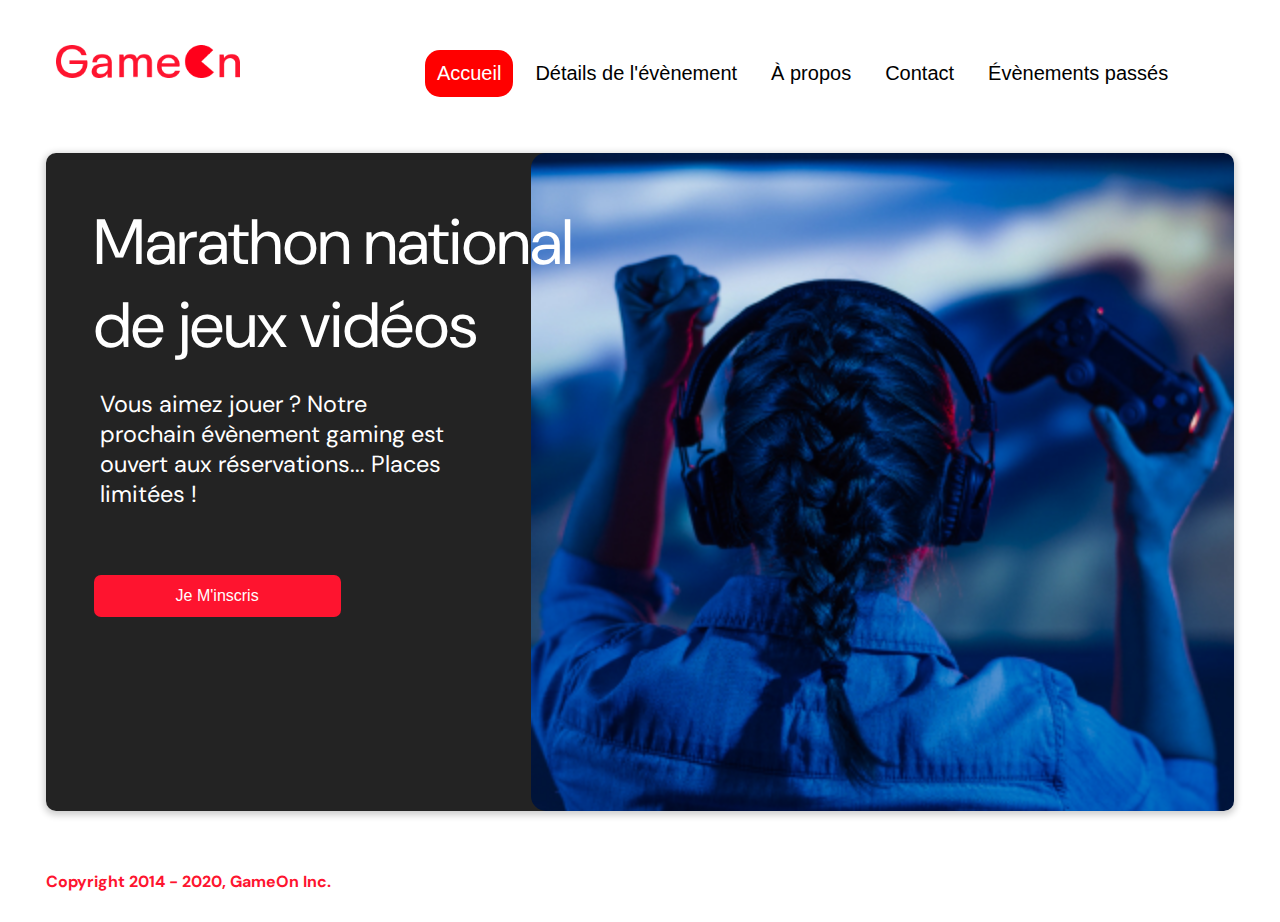
==== GameOn-website-FR/index.html @ 6a7ea379 "redisposition" ====
<!DOCTYPE html>
<html lang="FR-fr">
  <head>
    <meta charset="utf-8" />
    <title>GameOn - Réservation</title>
    <meta name="viewport" content="width=device-width,initial-scale=1" />
    <link rel="stylesheet" href="./css/style.css" />
    <link rel="stylesheet" href="./css/responsiv.css" />
    <link rel="stylesheet" href="https://cdnjs.cloudflare.com/ajax/libs/font-awesome/4.7.0/css/font-awesome.min.css">
    <link href="https://fonts.googleapis.com/css?family=DM+Sans" rel="stylesheet"/>
  </head>
  <body>
    <div id="bloc-page">
      <!-- header avec logo et menu de navigation responsiv (bouton menu pour les petites resolution)-->
      <div class="topnav" id="myTopnav">
        <div class="header-logo">
        <img alt="logo"  src="public/Logo.png"/>
      </div>
      <div class="main-navbar">
        <a href="#" class="active"><span>Accueil</span></a>
        <a href="#"><span>Détails de l'évènement</span></a>
        <a href="#"><span>À propos</span></a>
        <a href="#"><span>Contact</span></a>
        <a href="#"><span>Évènements passés</span></a>
        <a href="javascript:void(0);" class="icon" onclick="editNav()">
          <i class="fa fa-bars"></i>
        </a>
      </div>
    </div>
      <main>
        <div class="hero-section">
          <div class="hero-content">
            <h1 class="hero-headline">
              Marathon national<br>
              de jeux vidéos
            </h1>
            <p class="hero-text">
              Vous aimez jouer ? Notre prochain évènement gaming est ouvert
              aux réservations... Places limitées !
            </p>
            <button class="btn-signup modal-btn" onclick="modalDisplay('block')">
              je m'inscris
            </button>
          </div>
          <div class="hero-img">
            <img src="public/bg_img.jpg" alt="img" />
          </div>
          <button class="btn-signup modal-btn" onclick="modalDisplay('block')">
            Je m'inscris
          </button>
        </div>

        <div class="bground" id="modal">
          <div class="content">
            <span onclick="modalDisplay('none')" 
          class="close"></span>
            <div class="modal-body">
              <form
                name="reserve"
                action="index.html"
                method="get"
                class="registration-form"
              >
                <div
                  class="formData">
                  <label for="first">Prénom</label><br>
                  <input
                    class="text-control"
                    type="text"
                    id="first"
                    name="first"
                  /><br>
                  <span class="firstErrorMsg hidden">Veuillez entrer 2 caractères ou plus pour le champ du prénom</span>
                </div>
                <div
                  class="formData">
                  <label for="last">Nom</label><br>
                  <input
                    class="text-control"
                    type="text"
                    id="last"
                    name="last"
                  /><br>
                  <span class="hidden lastErrorMsg">Veuillez entrer 2 caractères ou plus pour le champ du nom</span>
                </div>
                <div
                  class="formData">
                  <label for="email">E-mail</label><br>
                  <input
                    class="text-control"
                    id="email"
                    name="email"
                  /><br>
                  <span class="hidden emailErrorMsg">Veuillez entrer un email valide</span>
                </div>
                <div
                  class="formData">
                  <label for="birthdate">Date de naissance</label><br>
                  <input
                    class="text-control"
                    type="date"
                    id="birthdate"
                    name="birthdate"
                  /><br>
                  <span class="hidden ageErrorMsg">Vous devez entrer votre date de naissance</span>
                </div>
                <div
                  class="formData">
                  <label for="quantity">À combien de tournois GameOn avez-vous déjà participé ?</label><br>
                  <input type="number" class="text-control" id="quantity" name="quantity" min="0" max="99">
                    <span class="hidden tournamentErrorMsg">Vous devez choisir une option.</span>
                </div>
                <label>Quelles villes ?</label>
                <div
                  class="formData" id="city-radios">
                  <input
                    class="checkbox-input"
                    type="radio"
                    id="location1"
                    name="location"
                    value="New York"
                  />
                  <label class="checkbox-label" for="location1">
                    <span class="checkbox-icon"></span>
                    New York</label
                  >
                  <input
                    class="checkbox-input"
                    type="radio"
                    id="location2"
                    name="location"
                    value="San Francisco"
                  />
                  <label class="checkbox-label" for="location2">
                    <span class="checkbox-icon"></span>
                    San Francisco</label
                  >
                  <input
                    class="checkbox-input"
                    type="radio"
                    id="location3"
                    name="location"
                    value="Seattle"
                  />
                  <label class="checkbox-label" for="location3">
                    <span class="checkbox-icon"></span>
                    Seattle</label
                  >
                  <input
                    class="checkbox-input"
                    type="radio"
                    id="location4"
                    name="location"
                    value="Chicago"
                  />
                  <label class="checkbox-label" for="location4">
                    <span class="checkbox-icon"></span>
                    Chicago</label
                  >
                  <input
                    class="checkbox-input"
                    type="radio"
                    id="location5"
                    name="location"
                    value="Boston"
                  />
                  <label class="checkbox-label" for="location5">
                    <span class="checkbox-icon"></span>
                    Boston</label
                  >
                  <input
                    class="checkbox-input"
                    type="radio"
                    id="location6"
                    name="location"
                    value="Portland"
                  />
                  <label class="checkbox-label" for="location6">
                    <span class="checkbox-icon"></span>
                    Portland</label
                  >
                  <span class="hidden tournamentCityErrorMsg">Vous devez choisir une option.</span>
                </div>


                <div
                  class="formData"
                  id="termsAndConditions">
                  <input
                    class="checkbox-input"
                    type="checkbox"
                    id="acceptConditions"
                  />
                  <label class="checkbox2-label" for="acceptConditions" >
                    <span class="checkbox-icon"></span>
                    J'ai lu et accepté les conditions d'utilisation.
                  </label>
                  <br>
                  <input class="checkbox-input" type="checkbox" id="checkbox2" />
                  <label class="checkbox2-label" for="checkbox2">
                    <span class="checkbox-icon"></span>
                    Je souhaite être prévenu des prochains évènements.
                  </label>
                  <br>
                  <span class="hidden termsCheckMsg">Vous devez accepté les conditions d'utilisation</span>
                </div>
                <input id="submit-button" class="btn-submit" type="submit" value="C'est parti" onclick="isFormValid()" />
              </form>
            </div>
          </div>
        </div>
      </main>
      <div class="bground-thank" id="thank">
        <div class="content-thank">
          <span class="close" id="closethanks" onclick="thankDisplay('none')"></span>
          <div class="thank-body">
            <p class="text-thank">Merci !<br/> Votre réservation a bien été reçue.</p>
          </div>
          <input type="submit" class="btn-submit button-thank" value="Fermer" onclick="thankDisplay('none')"/>
        </div>
      </div>
      <footer>
        <p class="copyrights">
          Copyright 2014 - 2020, GameOn Inc.
        </p>
      </footer>
      <script src="scripts/form.js"></script>
      <script src="scripts/responsiv.js"></script>
      <script src="scripts/notify-inscription.js"></script>
    </div>
  </body>
</html>
---- GameOn-website-FR/css/style.css ----
@charset "UTF-8";
:root {
  --font-default: "DM Sans", Arial, Helvetica, sans-serif;
  --font-slab: var(--font-default);
  --modal-duration: 0.8s;
}

* {
  box-sizing: border-box;
  margin: 0;
  padding: 0;
}

body {
  margin: auto;
  display: flex;
  flex-direction: column;
  background-image: url("background.png");
  font-family: var(--font-default);
  font-size: 18px;
  max-width: 1300px;
}

main {
  font-size: 130%;
  font-weight: bolder;
  color: black;
  padding-top: 0.5vw;
  padding-left: 2vw;
  padding-right: 2vw;
  margin: 1px 20px 15px;
  border-radius: 2rem;
  text-align: justify;
}

.modal-btn {
  background: #fe142f;
  border-radius: 1rem;
  color: #fff;
  cursor: pointer;
  display: flex;
  font-size: 1rem;
}

.modal-btn:hover {
  background: #3876ac;
}

.text-label {
  font-weight: normal;
  font-size: 16px;
}

.hero-section {
  border-radius: 10px;
  display: flex;
  grid-template-columns: repeat(12, 1fr);
  overflow: hidden;
  box-shadow: 0 2px 7px 2px rgba(0, 0, 0, 0.2);
  margin-bottom: 10px;
}

.hero-content {
  width: 40%;
  padding: 3rem 3rem;
  background: #232323;
  color: #fff;
  position: relative;
  text-align: left;
}

.hero-content::after {
  content: "";
  width: 50%;
  height: 100%;
  background: #232323;
  position: absolute;
  right: -80px;
  top: 0;
}

.hero-content > * {
  position: relative;
  z-index: 1;
}

.hero-headline {
  font-size: 4rem;
  font-weight: normal;
  white-space: nowrap;
}

.hero-text {
  font-weight: normal;
  margin-top: 1rem;
  grid-column: span 7;
}

.btn-signup {
  outline: none;
  text-transform: capitalize;
  font-size: 1.3rem;
  margin-top: 59px;
}

.hero-img img {
  position: relative;
  left: 10px;
  border-radius: 15px;
  display: flex;
  height: 100%;
  width: 200%;
  object-fit: cover;
  padding: 0;
}

.copyrights {
  color: #fe142f;
  padding: 0;
  font-size: 1rem;
  margin: 60px 0 30px;
  font-weight: bolder;
}

.hero-section > .btn-signup {
  display: none;
}

footer {
  padding-left: 2vw;
  padding-right: 2vw;
  margin: 0 20px;
}

p {
  margin-bottom: 0;
  padding: 0.5vw;
}

.formData span {
  color: red;
  font-size: 13px;
}

.hidden {
  display: none;
}

img {
  padding-right: 1rem;
}

.topnav {
  overflow: hidden;
  margin: 3.5%;
}

.header-logo {
  float: left;
  padding-left: 0.7rem;
}

.header-logo img {
  width: 200px;
}

.main-navbar {
  float: right;
  margin-right: 50px;
}

.topnav a {
  float: left;
  display: block;
  color: #000000;
  text-align: center;
  padding: 12px 12px;
  margin: 5px;
  text-decoration: none;
  font-size: 20px;
  font-family: Roboto, sans-serif;
}

.topnav a:hover {
  background-color: #ff0000;
  color: #ffffff;
  border-radius: 15px;
}

.topnav a.active {
  background-color: #ff0000;
  color: #ffffff;
  border-radius: 15px;
}

.topnav .icon {
  display: none;
}

.footer {
  margin: 20px;
  padding: 10px;
  font-family: var(--font-slab);
}

/* Modal form */
.button {
  background: #fe142f;
  margin-top: 0.5em;
  padding: 1em;
  color: #fff;
  border-radius: 15px;
  cursor: pointer;
  font-size: 16px;
}

.button:hover {
  background: #3876ac;
}

.smFont {
  font-size: 16px;
}

.bground {
  display: none;
  position: fixed;
  z-index: 1;
  left: 0;
  top: 0;
  height: 100%;
  width: 100%;
  overflow: auto;
  background-color: rgba(26, 39, 156, 0.4);
}

#thank {
display: none;
}

.bground-thank {
  display: none;
  position: fixed;
  z-index: 1;
  left: 0;
  top: 0;
  height: 100%;
  width: 100%;
  overflow: auto;
}

.content {
  margin: 5% auto;
  width: 100%;
  max-width: 500px;
  animation-name: modalopen;
  animation-duration: var(--modal-duration);
  background: #232323;
  border-radius: 10px;
  overflow: hidden;
  position: relative;
  color: #fff;
  padding-top: 10px;
}

.content-thank {
  margin: 5% auto;
  width: 100%;
  max-width: 500px;
  height: 740px;
  animation-name: thankopen;
  animation-duration: var(--thank-duration);
  background: #232323;
  border-radius: 10px;
  position: relative;
  padding-top: 10px;
}

.modal-body {
  padding: 15px 8%;
  margin: 15px auto;
}

label {
  font-family: var(--font-default);
  font-size: 15px;
  font-weight: normal;
  display: inline-block;
  margin-bottom: 9px;
}

input {
  padding: 8px;
  border: 0.8px solid #ccc;
  outline: none;
}

.text-control {
  margin: 0;
  padding: 8px;
  width: 100%;
  border-radius: 8px;
  font-size: 20px;
  height: 48px;
}

.formData[data-error]::after {
  content: attr(data-error);
  font-size: 0.2em;
  color: #e54858;
  display: block;
  margin-top: 7px;
  margin-bottom: 7px;
  text-align: right;
  line-height: 0.3;
  opacity: 0;
  transition: 0.3s;
}

.formData[data-error-visible="true"]::after {
  opacity: 1;
}

.formData[data-error-visible="true"] .text-control {
  border: 2px solid #e54858;
}

.checkbox-label,
.checkbox2-label {
  position: relative;
  margin-left: 36px;
  font-size: 12px;
  font-weight: normal;
}

.checkbox-label .checkbox-icon,
.checkbox2-label .checkbox-icon {
  display: block;
  width: 20px;
  height: 20px;
  border: 2px solid #279e7a;
  border-radius: 50%;
  text-indent: 29px;
  white-space: nowrap;
  position: absolute;
  left: -30px;
  top: -1px;
  transition: 0.3s;
}

.checkbox-label .checkbox-icon::after,
.checkbox2-label .checkbox-icon::after {
  content: "";
  width: 13px;
  height: 13px;
  background-color: #279e7a;
  border-radius: 50%;
  text-indent: 29px;
  white-space: nowrap;
  position: absolute;
  left: 50%;
  top: 50%;
  transform: translate(-50%, -50%);
  transition: 0.3s;
  opacity: 0;
}

.checkbox-input {
  display: none;
}

.checkbox-input:checked + .checkbox-label .checkbox-icon::after,
.checkbox-input:checked + .checkbox2-label .checkbox-icon::after {
  opacity: 1;
}

.checkbox-input:checked + .checkbox2-label .checkbox-icon {
  background: #279e7a;
}

.checkbox2-label .checkbox-icon {
  border-radius: 4px;
  border: 0;
  background: #c4c4c4;
}

.checkbox2-label .checkbox-icon::after {
  width: 7px;
  height: 4px;
  border-radius: 2px;
  background: transparent;
  border: 2px solid transparent;
  border-bottom-color: #fff;
  border-left-color: #fff;
  transform: rotate(-55deg);
  left: 21%;
  top: 19%;
}

.close {
  position: absolute;
  right: 25px;
  top: 20px;
  width: 32px;
  height: 32px;
  opacity: 1;
  cursor: pointer;
  transform: scale(0.7);
}

.close:before,
.close:after {
  position: absolute;
  left: 15px;
  content: " ";
  height: 33px;
  width: 3px;
  background-color: #fff;
}

.close:before {
  transform: rotate(45deg);
}

.close:after {
  transform: rotate(-45deg);
}

.btn-submit,
.btn-signup {
  background: #fe142f;
  border-radius: 7px;
  border: 0;
  color: #fff;
  cursor: pointer;
  display: block;
  font-size: 1rem;
  padding: 12px 82px;
}

.btn-submit {
  margin-top: 0.5rem;
  width: 100%;
}
.text-thank {

  text-align: center;
  color: white;
  position: relative;
  top: 300px;

}

.button-thank{
  width: 40%;
  position: relative;
  top: 80%;
  left: 30%;
  
}

/* custom select styles */
.custom-select {
  position: relative;
  font-family: Arial;
  font-size: 1.1rem;
  font-weight: normal;
}

.custom-select select {
  display: none;
}

.select-selected {
  background-color: #fff;
}

/* Style the arrow inside the select element: */
.select-selected:after {
  position: absolute;
  content: "";
  top: 10px;
  right: 13px;
  width: 11px;
  height: 11px;
  border: 3px solid transparent;
  border-bottom-color: #f00;
  border-left-color: #f00;
  transform: rotate(-48deg);
  border-radius: 5px 0 5px 0;
}

/* Point the arrow upwards when the select box is open (active): */
.select-selected.select-arrow-active:after {
  transform: rotate(135deg);
  top: 13px;
}

.select-items div,
.select-selected {
  color: #000;
  padding: 11px 16px;
  border: 1px solid transparent;
  border-color: transparent transparent rgba(0, 0, 0, 0.1) transparent;
  cursor: pointer;
  border-radius: 8px;
  height: 48px;
}

/* Style items (options): */
.select-items {
  position: absolute;
  background-color: #fff;
  top: 89%;
  left: 0;
  right: 0;
  z-index: 99;
}

/* Hide the items when the select box is closed: */
.select-hide {
  display: none;
}

.select-items div:hover,
.same-as-selected {
  background-color: rgba(0, 0, 0, 0.1);
}

@keyframes modalopen {
  from {
    opacity: 0;
    transform: translateY(-150px);
  }
  to {
    opacity: 1;
  }
}

.toast {
  display: flex;
  position: absolute;
  top: 0;
  left: 0;
  right: 0;
  margin: auto;
  justify-content: start;
  width: 375px;
  height: 120px;
  background: #f7f7f7;
  border-radius: 10px;
  box-shadow: 1px 7px 14px -5px rgba(0, 0, 0, 0.2);
  overflow: hidden;
  animation: slide-in .5s ease-out forwards;
}

.toast-content {
  display: flex;
  align-items: center;
  justify-content: start;
}

.before {
  width: 5px;
  height: 100px;
  border-top-left-radius: 10px;
  border-bottom-left-radius: 10px;
  background: #a2de96;
}

.toast-icon {
  align-items: center;
  background: #79d70f;
  border-radius: 50%;
  color: white;
  display: flex;
  height: 35px;
  justify-content: center;
  margin-left: 30px;
  width: 35px;
}

.text {
  width: 220px;
  align-self: flex-start;
  flex-wrap: wrap;
  display: flex;
  align-items: start;
  margin-left: 30px;
}

.text > * {
  margin: 0;
  width: 400px;
}

.toast-text:first-child {
  font-weight: bold;
  margin-top: 15px;
}

.message {
  margin-top: 1px;
  font-size: .8em;
  color: black;
}

.close {
  flex-grow: 1;
  display: flex;
  justify-content: flex-end;
  user-select: none;
  transform: translate(10px, -5px);
  font-size: 2.5em;
  color: #dddddd;
  cursor: pointer;
}

@keyframes toast {
  0% {
    opacity: 1;
  }
  100% {
    transform: translate(0, -10px);
    opacity: 0;
  }
}

.toast-area {
  z-index: 2;
  display: flex;
  justify-content: flex-start;
  flex-direction: column;
}

.toast-area > * {
  margin-top: 1em;
}

@keyframes slide-in {
  0% {
    transform: translate(0, -10px);
    opacity: 0;
  }
  100% {
    opacity: 1;
  }
}
---- GameOn-website-FR/css/responsiv.css ----
@media screen and (max-width: 800px) {
    .topnav a {
      display: none;
    }
    .topnav a.icon {
      align-items: center;
      display: flex;
      float: right;
      height: 2rem;
      justify-content: center;
      margin: 0.5rem 0rem;
      width: 2rem;
    }
  
    .hero-section {
      display: flex;
      flex-direction: column;
      height: auto;
      box-shadow: none;
    }
  
    .hero-content {
      display: flex;
      flex-direction: column;
      background: #fff;
      color: #000;
      padding: 0;
      width: 97%;
    }
    
    .hero-img img {
      width: 95%;
    }
    .hero-content::after {
      content: unset;
    }
    .hero-content > .btn-signup {
      display: none;
    }
    .hero-section > .btn-signup {
      display: block;
      width: 40%;
      align-self: center;
      text-align: center;
      padding: 15px;
    }
    .hero-headline {
      font-size: 3rem;
      white-space: normal;
      overflow-wrap: break-word;
      width: 100%;
    }
    .hero-text {
      overflow-wrap: normal;
      font-size: 1rem;
    }
    .hero-img img {
      border-radius: 10px;
      margin-top: 40px;
      width: 97%;
    }
  
    .topnav.responsive {
      position: relative;
    }
    .topnav.responsive .icon {
      position: absolute;
      right: 10px;
      top: 0;
      display: flex;
      justify-content: center;
    }
    .topnav.responsive a {
      float: none;
      display: block;
      text-align: left;
    }
    .topnav a {
      display: none;
    }
    .topnav a.icon {
      float: right;
    }
  }
  
  /* affichage du contenu pour format smatphone et tablette */
  @media screen and (min-width: 540px) and (max-width: 800px) {
    .hero-section {
      display: block;
      box-shadow: unset;
    }
    .hero-section > .btn-signup {
      display: block;
      margin: 32px auto 10px;
      padding: 12px 35px;
    }
    .hero-content {
      background: #fff;
      color: #000;
      padding: 0;
      width: 100%;
      text-align: center;
    }
    .hero-content::after {
      content: unset;
    }
    .hero-content .btn-signup {
      display: none;
    }
    .hero-headline {
      font-size: 4rem;
      white-space: normal;
      overflow-wrap: break-word;
      width: 90%;
    }
    .hero-text  {
      overflow-wrap: normal;
      font-size: 1rem;
    }
    .hero-img img {
      border-radius: 10px;
      margin-top: 40px;
      width: 97%;
    }
    .copyrights {
      margin-top: 50px;
    }
  }
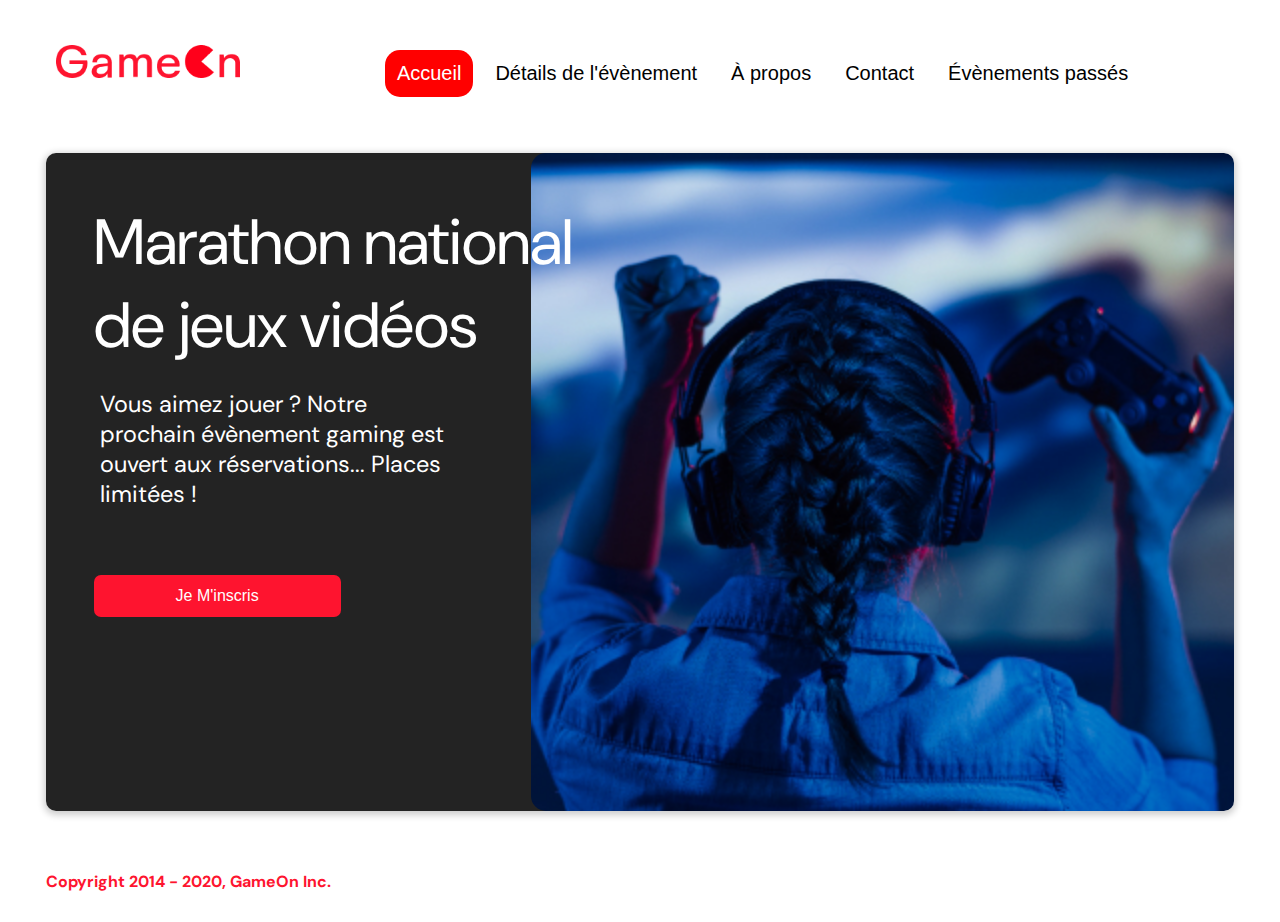
==== commit 445775a9: "." ====
--- a/GameOn-website-FR/index.html
+++ b/GameOn-website-FR/index.html
@@ -216,7 +216,7 @@
           <div class="thank-body">
             <p class="text-thank">Merci !<br/> Votre réservation a bien été reçue.</p>
           </div>
-          <input type="submit" class="btn-submit button-thank" value="Fermer" onclick="thankDisplay('none')"/>
+          <button type="submit" class="btn-submit button-thank" value="Fermer" onclick="thankDisplay('none')"/>
         </div>
       </div>
       <footer>
--- a/GameOn-website-FR/css/style.css
+++ b/GameOn-website-FR/css/style.css
@@ -166,7 +166,7 @@
 
 .main-navbar {
   float: right;
-  margin-right: 50px;
+  margin-right: 90px;
 }
 
 .topnav a {
@@ -444,7 +444,6 @@
 }
 .text-thank {
 
-  text-align: center;
   color: white;
   position: relative;
   top: 300px;
